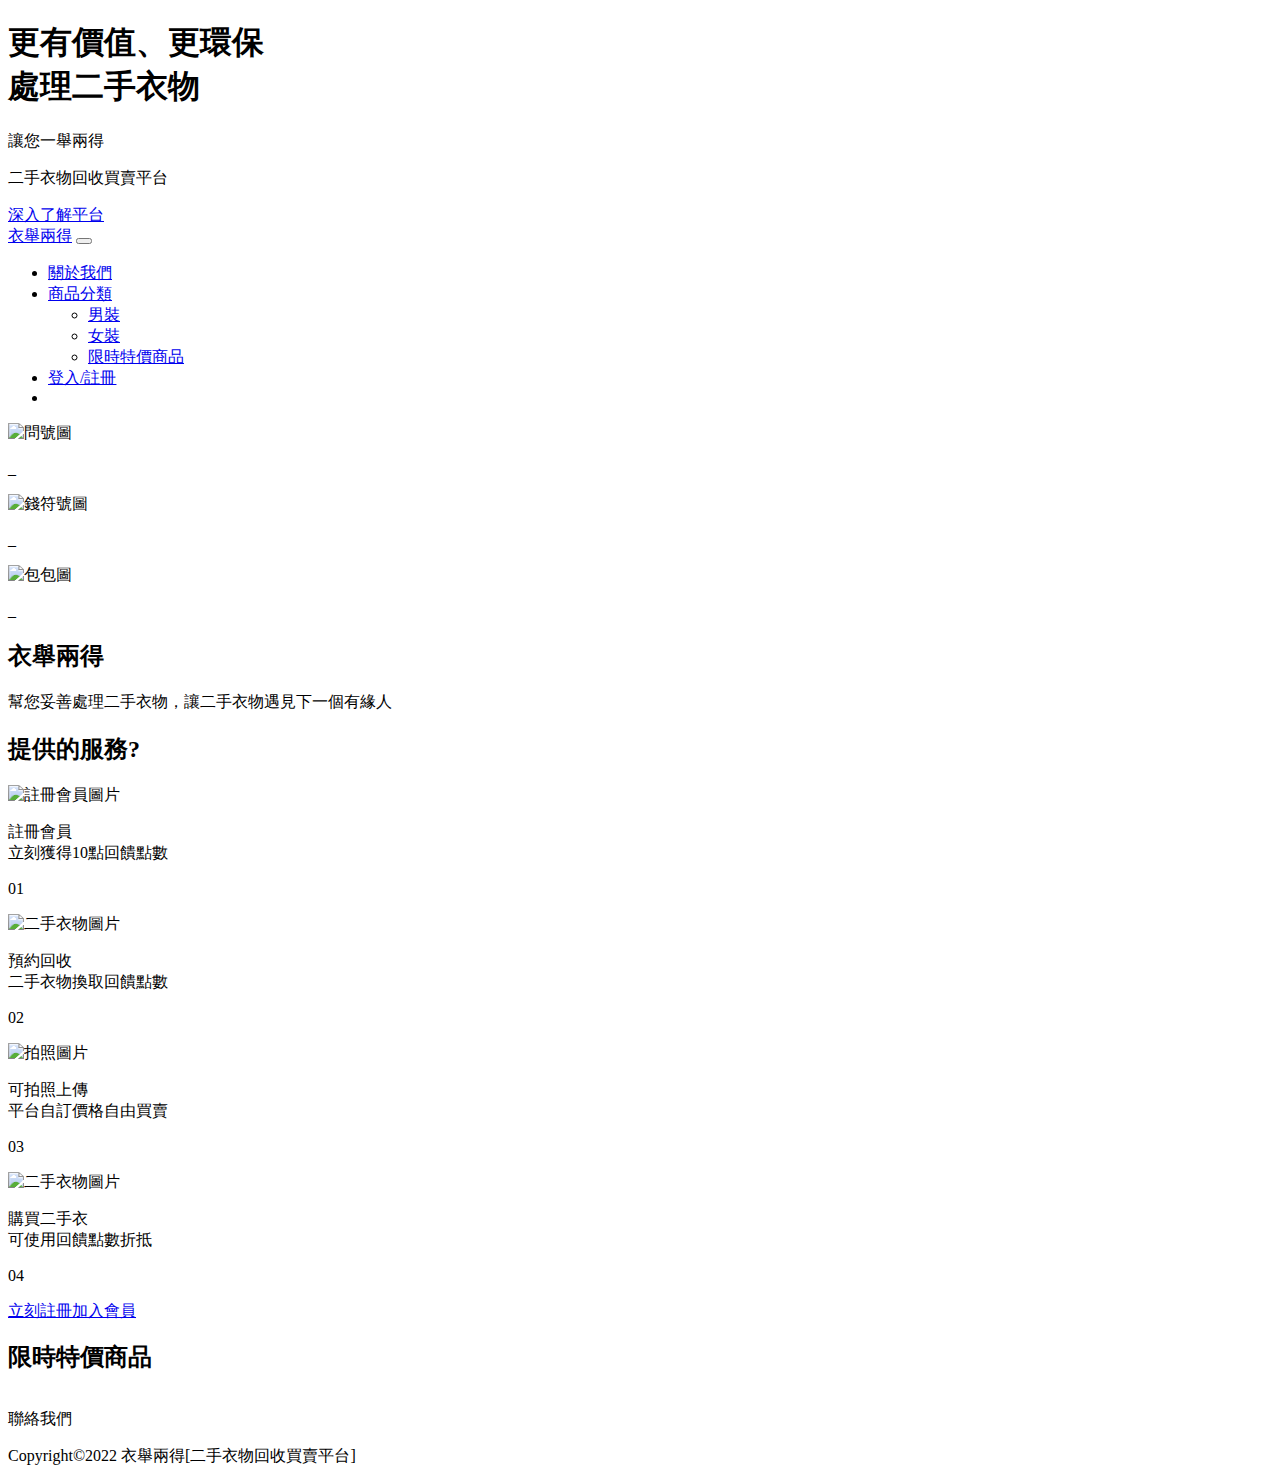
==== index.html @ 34556baa "Add files via upload" ====
<!DOCTYPE html>
<html lang="en">
  <head>
    <meta charset="UTF-8" />
    <meta http-equiv="X-UA-Compatible" content="IE=edge" />
    <meta name="viewport" content="width=device-width, initial-scale=1.0" />
    <title>衣舉兩得</title>
    <link
      rel="stylesheet"
      href="https://cdn.jsdelivr.net/npm/swiper/swiper-bundle.min.css"
    />
    <link rel="stylesheet" href="./scss/all.css" />
    <script
      src="https://kit.fontawesome.com/d4852007ac.js"
      crossorigin="anonymous"
    ></script>
  </head>
  <body>
    <header class="container-fluid">
      <div class="row">
        <div class="col-4 text-white text-center pt-8 bg-darkGreen">
          <h1 class="lh-lg mb-5">
            更有價值、更環保<br />
            處理<span class="fs-9 ps-1">二手衣物</span>
          </h1>
          <p class="hr ms-6 ps-7 text-skinColor">讓您一舉兩得</p>
          <p class="ps-9 pt-5">
            二手衣物回收買賣平台<i class="fa-solid fa-recycle"></i>
          </p>
          <a
            href="#info"
            class="btn btn-skinColor mt-7 text-darkGreen w-100 fw-bold"
            ><i class="fa-solid fa-angles-down pe-1 arrow"></i>深入了解平台</a
          >
        </div>
        <div class="col-8 bannerRight"></div>
      </div>
    </header>
    <nav class="navbar navbar-expand-lg fixed-top px-md-5">
      <a class="navbar-brand fs-1 text-white" href="#"
        >衣舉兩得<i class="fa-solid fa-shirt"></i
      ></a>
      <!-- RWD button -->
      <button
        class="navbar-toggler"
        type="button"
        data-bs-toggle="collapse"
        data-bs-target="#navDropdown"
      >
        <span class="navbar-toggler-icon"></span>
      </button>
      <!-- 導覽列上的超連結 -->
      <div
        class="collapse navbar-collapse justify-content-end"
        id="navDropdown"
      >
        <ul class="navbar-nav">
          <li class="nav-item ms-3">
            <a class="nav-link text-white" href="./about.html">關於我們</a>
          </li>
          <!-- 下拉式選單 Dropdown -->
          <li class="nav-item dropdown ms-3">
            <a
              class="nav-link dropdown-toggle text-white"
              data-bs-toggle="dropdown"
              href="./commodity.html"
              >商品分類</a
            >
            <!-- 下拉式選單選項 Dropdown items -->
            <ul class="dropdown-menu">
              <li class="dropdown-submenu">
                <a class="dropdown-item" href="./menswear.html">男裝</a>
              </li>
              <li class="dropdown-submenu">
                <a class="dropdown-item" href="./womenswear.html">女裝</a>
              </li>
              <li>
                <a class="dropdown-item" href="./promotions.html"
                  >限時特價商品</a
                >
              </li>
            </ul>
          </li>
          <li class="nav-item ms-3">
            <a class="nav-link text-white" href="./login.html">登入/註冊</a>
          </li>
          <li class="nav-item ms-3">
            <a class="nav-link text-white" href="./cart.html"
              ><i class="fa-solid fa-cart-shopping"></i
            ></a>
          </li>
        </ul>
      </div>
    </nav>
    <main>
      <div class="customizeBG" id="info">
        <div class="row g-0 justify-content-center text-white pt-9">
          <div class="col-md-2 bg-darkGreen text-center pt-5 box">
            <img src="./圖片/設計師首頁圖片/Vector.png" alt="問號圖" />
            <p class="pt-5">
              <span class="boxText"></span>
              <span class="cursor">_</span>
            </p>
          </div>
          <div class="col-md-2 bg-darkGreen mx-5 text-center pt-5 box2">
            <img src="./圖片/設計師首頁圖片/Vector-1.png" alt="錢符號圖" />
            <p class="pt-5">
              <span class="boxText2"></span>
              <span class="cursor2">_</span>
            </p>
          </div>
          <div class="col-md-2 bg-darkGreen text-center pt-5 box3">
            <img src="./圖片/設計師首頁圖片/Vector-2.png" alt="包包圖" />
            <p class="pt-5">
              <span class="boxText3"></span>
              <span class="cursor3">_</span>
            </p>
          </div>
        </div>
        <h2 class="text-center text-darkGreen pt-6 fw-bold">衣舉兩得</h2>
        <p class="text-center pt-2 pb-6 mb-0">
          幫您妥善處理二手衣物，讓二手衣物遇見下一個有緣人
        </p>
      </div>

      <div class="container overflow-hidden text-center pt-3">
        <h2 class="text-darkGreen fw-bold p-5 mb-0 hrService">提供的服務?</h2>
        <div class="row gy-5 justify-content-center">
          <div class="col-md-5 position-relative service1">
            <div
              class="d-flex justify-content-evenly pe-5 py-3 bg-darkGreen bg-opacity-50 rounded-pill"
            >
              <img
                class="rounded-circle me-3"
                height="220px"
                src="./圖片/設計師首頁圖片/brooke-cagle--uHVRvDr7pg-unsplash 1-2.png"
                alt="註冊會員圖片"
              />
              <p class="pt-5">
                <span class="fs-2 fw-bold d-inline-block pb-4 text-darkGreen"
                  >註冊會員</span
                >
                <br />
                立刻獲得10點回饋點數
              </p>
            </div>
            <p
              class="position-absolute bottom-0 end-0 me-4 mb-0 p-3 bg-darkGreen rounded-circle text-skinColor fs-2"
            >
              01
            </p>
          </div>
          <div class="col-md-5 position-relative service2">
            <div
              class="d-flex justify-content-evenly pe-5 py-3 bg-darkGreen bg-opacity-50 rounded-pill"
            >
              <img
                class="rounded-circle me-3"
                height="220px"
                src="./圖片/設計師首頁圖片/brooke-cagle--uHVRvDr7pg-unsplash 1.png"
                alt="二手衣物圖片"
              />
              <p class="pt-5">
                <span class="fs-2 fw-bold d-inline-block pb-4 text-darkGreen"
                  >預約回收</span
                >
                <br />
                二手衣物換取回饋點數
              </p>
            </div>
            <p
              class="position-absolute bottom-0 end-0 me-4 mb-0 p-3 bg-darkGreen rounded-circle text-skinColor fs-2"
            >
              02
            </p>
          </div>
          <div class="col-md-5 position-relative service3">
            <div
              class="d-flex justify-content-evenly pe-5 py-3 bg-darkGreen bg-opacity-50 rounded-pill"
            >
              <img
                class="rounded-circle me-3"
                height="220px"
                src="./圖片/設計師首頁圖片/brooke-cagle--uHVRvDr7pg-unsplash 1-1.png"
                alt="拍照圖片"
              />
              <p class="pt-5">
                <span class="fs-2 fw-bold d-inline-block pb-4 text-darkGreen"
                  >可拍照上傳</span
                >
                <br />
                平台自訂價格自由買賣
              </p>
            </div>
            <p
              class="position-absolute bottom-0 end-0 me-4 mb-0 p-3 bg-darkGreen rounded-circle text-skinColor fs-2"
            >
              03
            </p>
          </div>
          <div class="col-md-5 position-relative service4">
            <div
              class="d-flex justify-content-evenly pe-5 py-3 bg-darkGreen bg-opacity-50 rounded-pill"
            >
              <img
                class="rounded-circle me-3"
                height="220px"
                src="./圖片/設計師首頁圖片/Frame 12.png"
                alt="二手衣物圖片"
              />
              <p class="pt-5">
                <span class="fs-2 fw-bold d-inline-block pb-4 text-darkGreen"
                  >購買二手衣</span
                >
                <br />
                可使用回饋點數折抵
              </p>
            </div>
            <p
              class="position-absolute bottom-0 end-0 me-4 mb-0 p-3 bg-darkGreen rounded-circle text-skinColor fs-2"
            >
              04
            </p>
          </div>
        </div>
        <a
          class="btn btn-darkGreen btn-lg text-skinColor m-4"
          href="./login.html#login"
          >立刻註冊加入會員</a
        >
      </div>

      <div class="customizeBG">
        <div class="container overflow-hidden text-center pb-4">
          <h2 class="text-darkGreen fw-bold p-5 mb-0 hrService">
            限時特價商品
          </h2>
          <p
            class="fs-4 border border-danger d-inline-block text-danger px-3 py-1 rounded-pill clock"
          ></p>

          <div class="swiper mySwiper px-5 pb-5 pt-4">
            <div class="swiper-wrapper promotionsList"></div>
            <div class="swiper-button-next"></div>
            <div class="swiper-button-prev"></div>
          </div>
        </div>
      </div>
    </main>
    <footer class="bg-darkGreen">
      <div class="container text-center py-5">
        <p class="m-0 text-white letterSpacing">聯絡我們</p>
        <a class="me-1" href="#"
          ><i class="fa-brands fa-facebook text-skinColor"></i
        ></a>
        <a href="#">
          <i class="fa-solid fa-envelope text-skinColor"></i>
        </a>
        <p class="m-0 text-white fs-7 pt-4">
          Copyright©2022 衣舉兩得[二手衣物回收買賣平台]
        </p>
      </div>
    </footer>
    <script src="https://cdn.jsdelivr.net/npm/swiper@8/swiper-bundle.min.js"></script>
    <script src="./bootstrap.bundle.js"></script>
    <script src="https://cdn.jsdelivr.net/npm/axios@1.1.2/dist/axios.min.js"></script>
    <script src="https://cdnjs.cloudflare.com/ajax/libs/gsap/3.11.3/gsap.min.js"></script>
    <script src="https://cdnjs.cloudflare.com/ajax/libs/gsap/3.11.3/ScrollTrigger.min.js"></script>
    <script src="https://cdnjs.cloudflare.com/ajax/libs/gsap/3.11.3/TextPlugin.min.js"></script>
    <script src="./js/index.js"></script>
  </body>
</html>
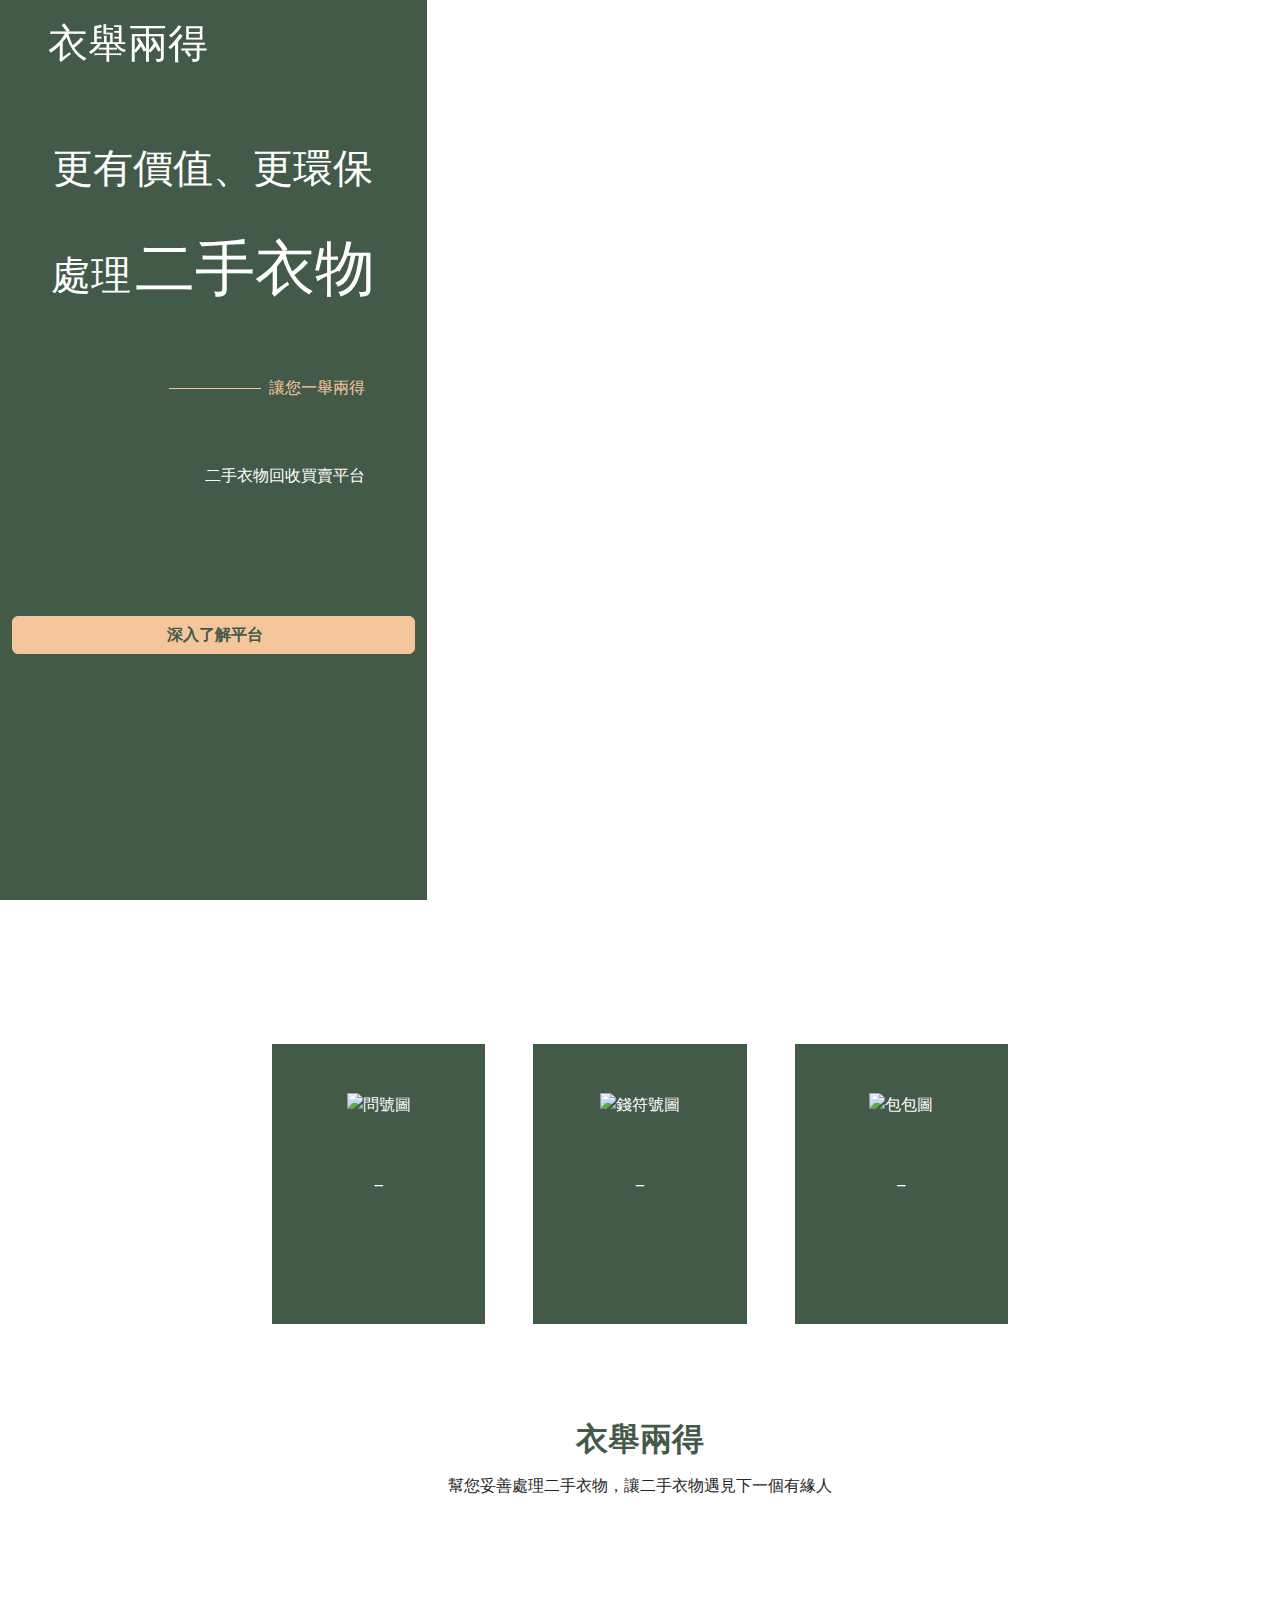
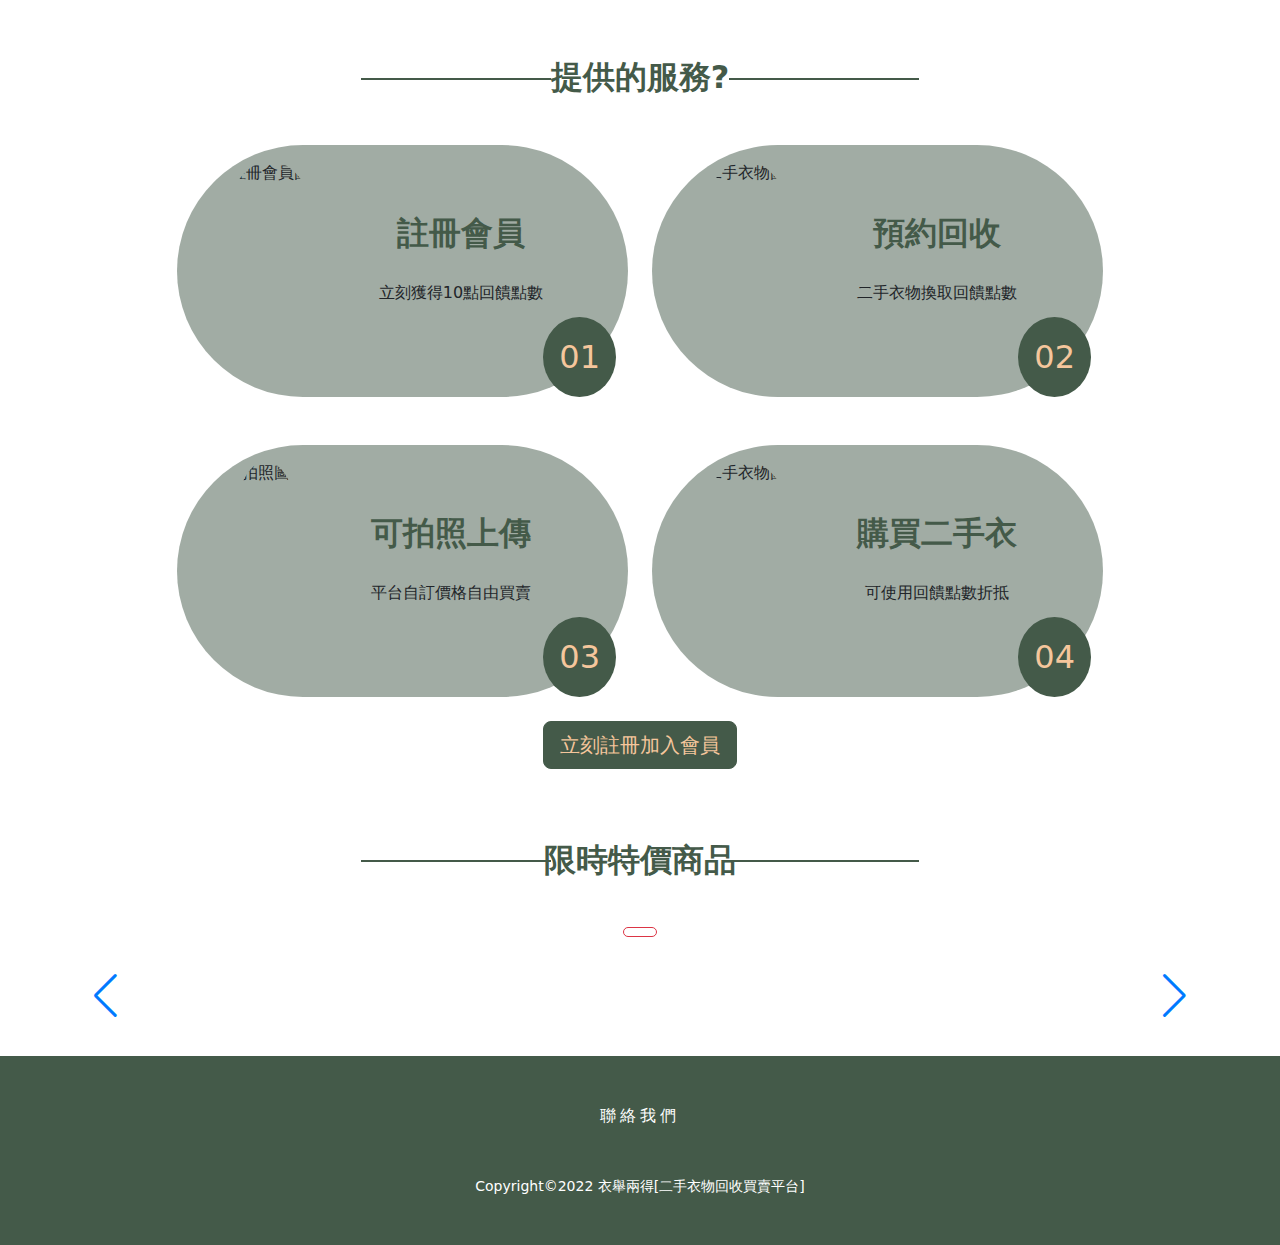
==== commit 19b0c4f0: "Add files via upload" ====
--- a/index.html
+++ b/index.html
@@ -96,21 +96,30 @@
       <div class="customizeBG" id="info">
         <div class="row g-0 justify-content-center text-white pt-9">
           <div class="col-md-2 bg-darkGreen text-center pt-5 box">
-            <img src="./圖片/設計師首頁圖片/Vector.png" alt="問號圖" />
+            <img
+              src="https://github.com/Fan662/Second-hand-clothing-platform/blob/master/images/%E9%A6%96%E9%A0%81%E5%9C%96%E7%89%87/Vector.png?raw=true"
+              alt="問號圖"
+            />
             <p class="pt-5">
               <span class="boxText"></span>
               <span class="cursor">_</span>
             </p>
           </div>
           <div class="col-md-2 bg-darkGreen mx-5 text-center pt-5 box2">
-            <img src="./圖片/設計師首頁圖片/Vector-1.png" alt="錢符號圖" />
+            <img
+              src="https://github.com/Fan662/Second-hand-clothing-platform/blob/master/images/%E9%A6%96%E9%A0%81%E5%9C%96%E7%89%87/Vector-1.png?raw=true"
+              alt="錢符號圖"
+            />
             <p class="pt-5">
               <span class="boxText2"></span>
               <span class="cursor2">_</span>
             </p>
           </div>
           <div class="col-md-2 bg-darkGreen text-center pt-5 box3">
-            <img src="./圖片/設計師首頁圖片/Vector-2.png" alt="包包圖" />
+            <img
+              src="https://github.com/Fan662/Second-hand-clothing-platform/blob/master/images/%E9%A6%96%E9%A0%81%E5%9C%96%E7%89%87/Vector-2.png?raw=true"
+              alt="包包圖"
+            />
             <p class="pt-5">
               <span class="boxText3"></span>
               <span class="cursor3">_</span>
@@ -133,7 +142,7 @@
               <img
                 class="rounded-circle me-3"
                 height="220px"
-                src="./圖片/設計師首頁圖片/brooke-cagle--uHVRvDr7pg-unsplash 1-2.png"
+                src="https://github.com/Fan662/Second-hand-clothing-platform/blob/master/images/%E9%A6%96%E9%A0%81%E5%9C%96%E7%89%87/brooke-cagle--uHVRvDr7pg-unsplash%201-2.png?raw=true"
                 alt="註冊會員圖片"
               />
               <p class="pt-5">
@@ -157,7 +166,7 @@
               <img
                 class="rounded-circle me-3"
                 height="220px"
-                src="./圖片/設計師首頁圖片/brooke-cagle--uHVRvDr7pg-unsplash 1.png"
+                src="https://github.com/Fan662/Second-hand-clothing-platform/blob/master/images/%E9%A6%96%E9%A0%81%E5%9C%96%E7%89%87/brooke-cagle--uHVRvDr7pg-unsplash%201.png?raw=true"
                 alt="二手衣物圖片"
               />
               <p class="pt-5">
@@ -181,7 +190,7 @@
               <img
                 class="rounded-circle me-3"
                 height="220px"
-                src="./圖片/設計師首頁圖片/brooke-cagle--uHVRvDr7pg-unsplash 1-1.png"
+                src="https://github.com/Fan662/Second-hand-clothing-platform/blob/master/images/%E9%A6%96%E9%A0%81%E5%9C%96%E7%89%87/brooke-cagle--uHVRvDr7pg-unsplash%201-1.png?raw=true"
                 alt="拍照圖片"
               />
               <p class="pt-5">
@@ -205,7 +214,7 @@
               <img
                 class="rounded-circle me-3"
                 height="220px"
-                src="./圖片/設計師首頁圖片/Frame 12.png"
+                src="https://github.com/Fan662/Second-hand-clothing-platform/blob/master/images/%E9%A6%96%E9%A0%81%E5%9C%96%E7%89%87/Frame%2012.png?raw=true"
                 alt="二手衣物圖片"
               />
               <p class="pt-5">
